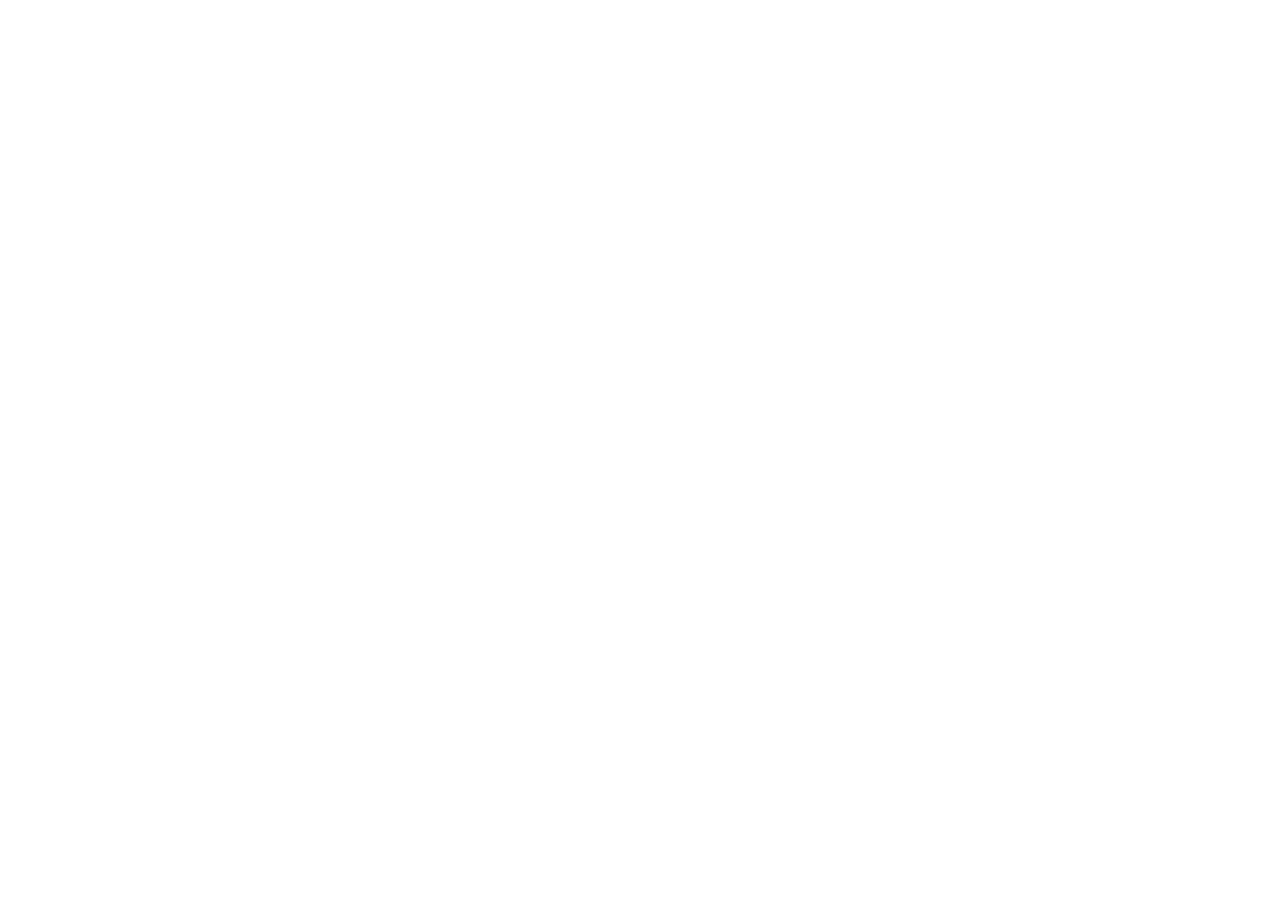
==== dining.html @ 5243d988 "Set up initial three-page structure and other folders" ====
<!DOCTYPE html>
<html lang="en">
<head>
    <meta charset="UTF-8">
    <meta name="viewport" content="width=device-width, initial-scale=1.0">
    <title>Dining</title>
</head>
<body>
    
</body>
</html>
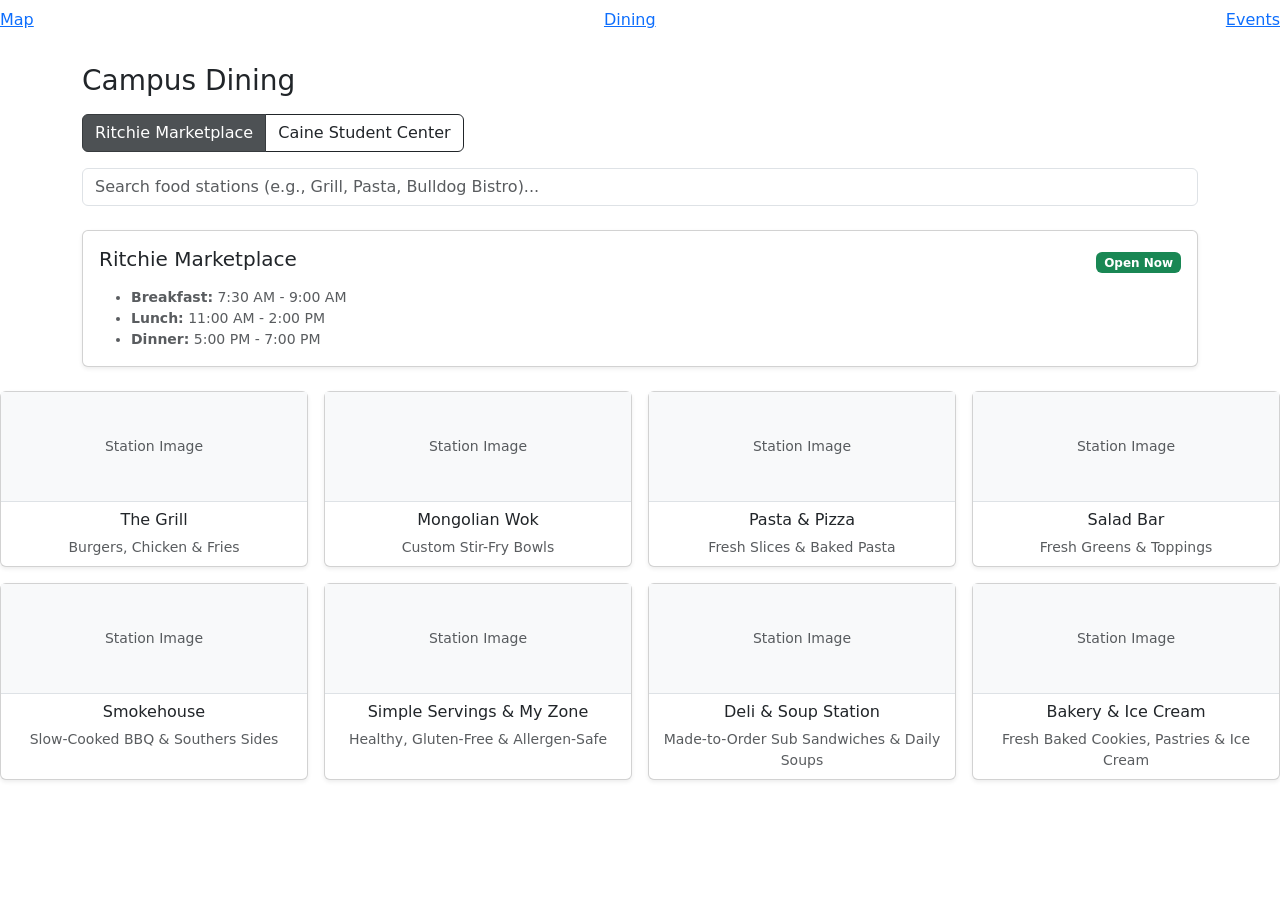
==== commit 861ae60c: "Add Bootstrap layouts and campus content for Map, Dining, and Events" ====
--- a/dining.html
+++ b/dining.html
@@ -3,9 +3,154 @@
 <head>
     <meta charset="UTF-8">
     <meta name="viewport" content="width=device-width, initial-scale=1.0">
-    <title>Dining</title>
+    <title>Events</title>
+    <link href="https://cdn.jsdelivr.net/npm/bootstrap@5.3.9/dist/css/bootstrap.min.css" rel="stylesheet" integrity="sha384-yEPZ7jP9S0QKiUQ0m3jjsO4ProIW7wvR9gXkI7JOGa2XVsw53Yke2bsdkBbjmmiX" crossorigin="anonymous">
+    <!--Link to CSS folder-->
+    <link rel="stylesheet" href="css/style.css">
 </head>
 <body>
-    
+    <!--nav to other pages-->
+    <header>
+        <nav class="navbar">
+            <a href="index.html">Map</a>
+            <a href="dining.html">Dining</a>
+            <a href="events.html">Events</a>
+        </nav>
+    </header>
+
+    <main>
+        <div class="container my-4">
+            <!--Page Title & Dining Hall Toggle Buttons-->
+            <section class="mb-4">
+                <h1 class="h3 mb-3">Campus Dining</h1>
+                <div class="btn-group mb-3" role="group" aria-label="Dining Hall Switcher">
+                    <button type="button" class="btn btn-dark active" id="ritchieBtn">Ritchie Marketplace</button>
+                    <button type="button" class="btn btn-outline-dark" id="caineBtn">Caine Student Center</button>
+                </div>
+                <!--Search Stations / Food-->
+                <input type="text" id="searchInput" class="form-control" placeholder="Search food stations (e.g., Grill, Pasta, Bulldog Bistro)...">
+            </section>
+            <!--Hours of Operation Card-->
+            <section class="mb-4">
+                <div class="card shadow-sm">
+                    <div class="card-body">
+                        <div class="d-flex justify-content-between align-items-center mb-2">
+                        <h2 class="h5 card-title">Ritchie Marketplace</h2>
+                                <span class="badge bg-success">Open Now</span>
+                            </div>
+                            <ul class="list-unstyle mb-0 small text-muted" id="diningHours">
+                                <li><strong>Breakfast:</strong> 7:30 AM - 9:00 AM</li>
+                                <li><strong>Lunch:</strong> 11:00 AM - 2:00 PM</li>
+                                <li><strong>Dinner:</strong> 5:00 PM - 7:00 PM</li>
+                            </ul>  
+                        </div>
+                    </div>
+                </div>
+            </section>
+            <!--Food Stations Grid-->
+            <section class="row g-3">
+                <!--Station 1: The Grill-->
+                <div class="col-6 col-md-3 campus-card">
+                    <div class="card h-100 shadow-sm text-center">
+                        <div class="bg-light border-bottom d-flex align-items-center justify-content-center" style="height: 110px;">
+                            <span class="text-muted small">Station Image</span>
+                        </div>
+                        <div class="card-body p-2">
+                            <h3 class="h6 card-title md-1">The Grill</h3>
+                            <p class="card-text text-muted small">Burgers, Chicken & Fries</p>
+                        </div>
+                    </div>
+                </div>
+                <!--Station 2: Mongolian Wok-->
+                <div class="col-6 col-md-3 campus-card">
+                    <div class="card h-100 shadow-sm text-center">
+                        <div class="bg-light border-bottom d-flex align-items-center justify-content-center" style="height: 110px;">
+                            <dpsn class="text-muted small">Station Image</dpsn>
+                        </div>
+                        <div class="card-body p-2">
+                            <h3 class="h6 card-title md-1">Mongolian Wok</h3>
+                            <p class="card-text text-muted small">Custom Stir-Fry Bowls</p>
+                        </div>
+                    </div>
+                </div>
+                <!--Station 3: Pasta & Pizza-->
+                <div class="col-6 col-md-3 campus-card">
+                    <div class="card h-100 shadow-sm text-center">
+                        <div class="bg-light border-bottom d-flex align-items-center justify-content-center" style="height: 110px;">
+                            <dpsn class="text-muted small">Station Image</dpsn>
+                        </div>
+                        <div class="card-body p-2">
+                            <h3 class="h6 card-title md-1">Pasta & Pizza</h3>
+                            <p class="card-text text-muted small">Fresh Slices & Baked Pasta</p>
+                        </div>
+                    </div>
+                </div>
+                <!--Station 4: Salad Bar-->
+                <div class="col-6 col-md-3 campus-card">
+                    <div class="card h-100 shadow-sm text-center">
+                        <div class="bg-light border-bottom d-flex align-items-center justify-content-center" style="height: 110px;">
+                            <dpsn class="text-muted small">Station Image</dpsn>
+                        </div>
+                        <div class="card-body p-2">
+                            <h3 class="h6 card-title md-1">Salad Bar</h3>
+                            <p class="card-text text-muted small">Fresh Greens & Toppings</p>
+                        </div>
+                    </div>
+                </div>
+                <!--Station 5: Smokehouse (BBQ)-->
+                <div class="col-6 col-md-3 campus-card">
+                    <div class="card h-100 shadow-sm text-center">
+                        <div class="bg-light border-bottom d-flex align-items-center justify-content-center" style="height: 110px;">
+                            <dpsn class="text-muted small">Station Image</dpsn>
+                        </div>
+                        <div class="card-body p-2">
+                            <h3 class="h6 card-title md-1">Smokehouse</h3>
+                            <p class="card-text text-muted small">Slow-Cooked BBQ & Southers Sides</p>
+                        </div>
+                    </div>
+                </div>
+                <!--Station 6: Simple Servings / My Zone (Healthy & Allergen-Freindly)-->
+                <div class="col-6 col-md-3 campus-card">
+                    <div class="card h-100 shadow-sm text-center">
+                        <div class="bg-light border-bottom d-flex align-items-center justify-content-center" style="height: 110px;">
+                            <dpsn class="text-muted small">Station Image</dpsn>
+                        </div>
+                        <div class="card-body p-2">
+                            <h3 class="h6 card-title md-1">Simple Servings & My Zone</h3>
+                            <p class="card-text text-muted small">Healthy, Gluten-Free & Allergen-Safe</p>
+                        </div>
+                    </div>
+                </div>
+                <!--Station 7: Deli & Soup Bar-->
+                <div class="col-6 col-md-3 campus-card">
+                    <div class="card h-100 shadow-sm text-center">
+                        <div class="bg-light border-bottom d-flex align-items-center justify-content-center" style="height: 110px;">
+                            <dpsn class="text-muted small">Station Image</dpsn>
+                        </div>
+                        <div class="card-body p-2">
+                            <h3 class="h6 card-title md-1">Deli & Soup Station</h3>
+                            <p class="card-text text-muted small">Made-to-Order Sub Sandwiches & Daily Soups</p>
+                        </div>
+                    </div>
+                </div>
+                <!--Station 8: Dessert & Ice Cream-->
+                <div class="col-6 col-md-3 campus-card">
+                    <div class="card h-100 shadow-sm text-center">
+                        <div class="bg-light border-bottom d-flex align-items-center justify-content-center" style="height: 110px;">
+                            <dpsn class="text-muted small">Station Image</dpsn>
+                        </div>
+                        <div class="card-body p-2">
+                            <h3 class="h6 card-title md-1">Bakery & Ice Cream</h3>
+                            <p class="card-text text-muted small">Fresh Baked Cookies, Pastries & Ice Cream</p>
+                        </div>
+                    </div>
+                </div>
+            </section>
+        </div>
+    </main>
+
+    <script src="https://cdn.jsdelivr.net/npm/bootstrap@5.3.9/dist/js/bootstrap.bundle.min.js" integrity="sha384-WyOxWvTyr1QaMPfiPJSv76iReVthorl5uWlFtZPyK0IEB0hGzo9y5Bp9mYanr8Bu" crossorigin="anonymous"></script>
+    <!-- Link to JS folder-->
+     <script src="js/script.js"></script>
 </body>
 </html>
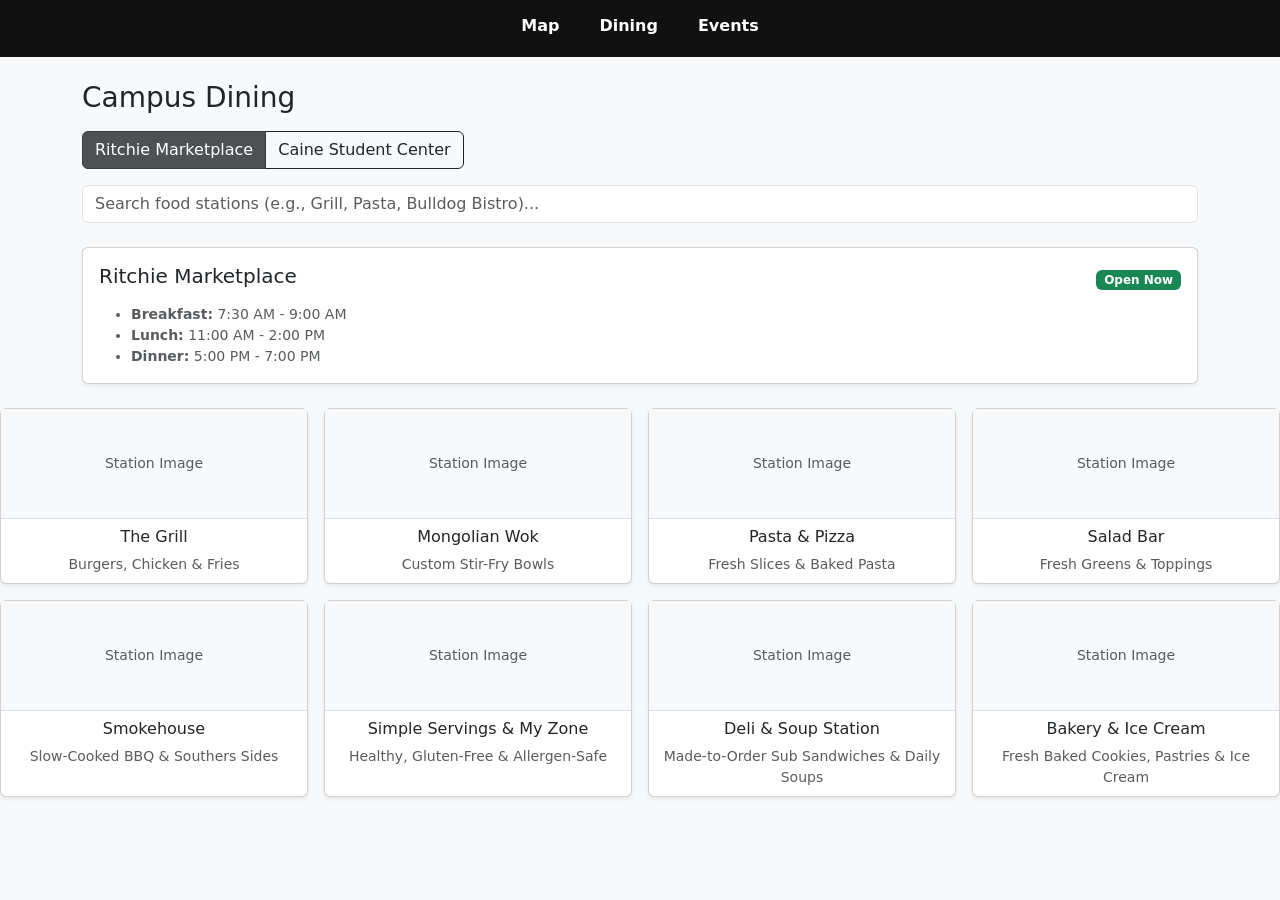
==== commit 274cfdde: "Add event-driven JS for search, event saving, caine dining switcher, and API setup" ====
--- a/dining.html
+++ b/dining.html
@@ -145,6 +145,54 @@
                         </div>
                     </div>
                 </div>
+                <!--Caine Station 1: Bulldog Bistro-->
+                <div class="col-6 col-md-3 campus-card" data-hall="caine" style="display: none;">
+                    <div class="card h-100 shadow-sm text-center">
+                        <div class="bg-light border-bottom d-flex align-items-center justify-content-center" style="height: 110px;">
+                            <span class="text-muted small">Station Image</span>
+                        </div>
+                        <div class="card-body p-2">
+                            <h3 class="h6 card-title mb-1">Bulldog Bistro</h3>
+                            <p class="card-text text-muted small">Burgers, Tenders, Wraps & Late Night Grill</p>
+                            </div>
+                        </div>
+                    </div>
+                <!-- Caine Station 2: Beanz Coffee -->
+                <div class="col-6 col-md-3 campus-card" data-hall="caine" style="display: none;">
+                    <div class="card h-100 shadow-sm text-center">
+                        <div class="bg-light border-bottom d-flex align-items-center justify-content-center" style="height: 110px;">
+                        <span class="text-muted small">Station Image</span>
+                        </div>
+                        <div class="card-body p-2">
+                        <h3 class="h6 card-title mb-1">Beanz Coffee & Wi-Fi Cafe</h3>
+                        <p class="card-text text-muted small">Espresso, Iced Lattes, Smoothies & Muffins</p>
+                        </div>
+                    </div>
+                </div>
+                <!-- Caine Station 3: Paws 'N Go Market -->
+                <div class="col-6 col-md-3 campus-card" data-hall="caine" style="display: none;">
+                    <div class="card h-100 shadow-sm text-center">
+                        <div class="bg-light border-bottom d-flex align-items-center justify-content-center" style="height: 110px;">
+                        <span class="text-muted small">Station Image</span>
+                        </div>
+                        <div class="card-body p-2">
+                        <h3 class="h6 card-title mb-1">Paws 'N Go Market</h3>
+                        <p class="card-text text-muted small">24/7 Grab-and-Go Snacks, Drinks & Essentials</p>
+                        </div>
+                    </div>
+                </div>
+                <!-- Caine Station 4: Sub & Salad / Pizza -->
+                <div class="col-6 col-md-3 campus-card" data-hall="caine" style="display: none;">
+                    <div class="card h-100 shadow-sm text-center">
+                        <div class="bg-light border-bottom d-flex align-items-center justify-content-center" style="height: 110px;">
+                        <span class="text-muted small">Station Image</span>
+                        </div>
+                        <div class="card-body p-2">
+                        <h3 class="h6 card-title mb-1">Caine Express</h3>
+                        <p class="card-text text-muted small">Personal Pizzas, Quesadillas & Fresh Salads</p>
+                        </div>
+                    </div>
+                </div>
             </section>
         </div>
     </main>
--- a/css/style.css
+++ b/css/style.css
@@ -0,0 +1,39 @@
+/* Global body styling */
+body {
+  background-color: #f8f9fa;
+  font-family: system-ui, -apple-system, sans-serif;
+}
+
+/* Adrian College black & gold navigation bar */
+.navbar {
+  background-color: #111111;
+  padding: 0.85rem 1.5rem;
+  display: flex;
+  justify-content: center;
+  gap: 2.5rem;
+}
+
+/* Nav link styling */
+.navbar a {
+  color: #ffffff;
+  text-decoration: none;
+  font-weight: 600;
+  padding-bottom: 4px;
+  border-bottom: 2px solid transparent;
+  transition: 0.2s ease;
+}
+
+/* Gold highlight on hover */
+.navbar a:hover {
+  color: #ffc72c;
+  border-bottom-color: #ffc72c;
+}
+
+/* Card hover lift effect */
+.card {
+  transition: transform 0.15s ease;
+}
+
+.card:hover {
+  transform: translateY(-2px);
+}
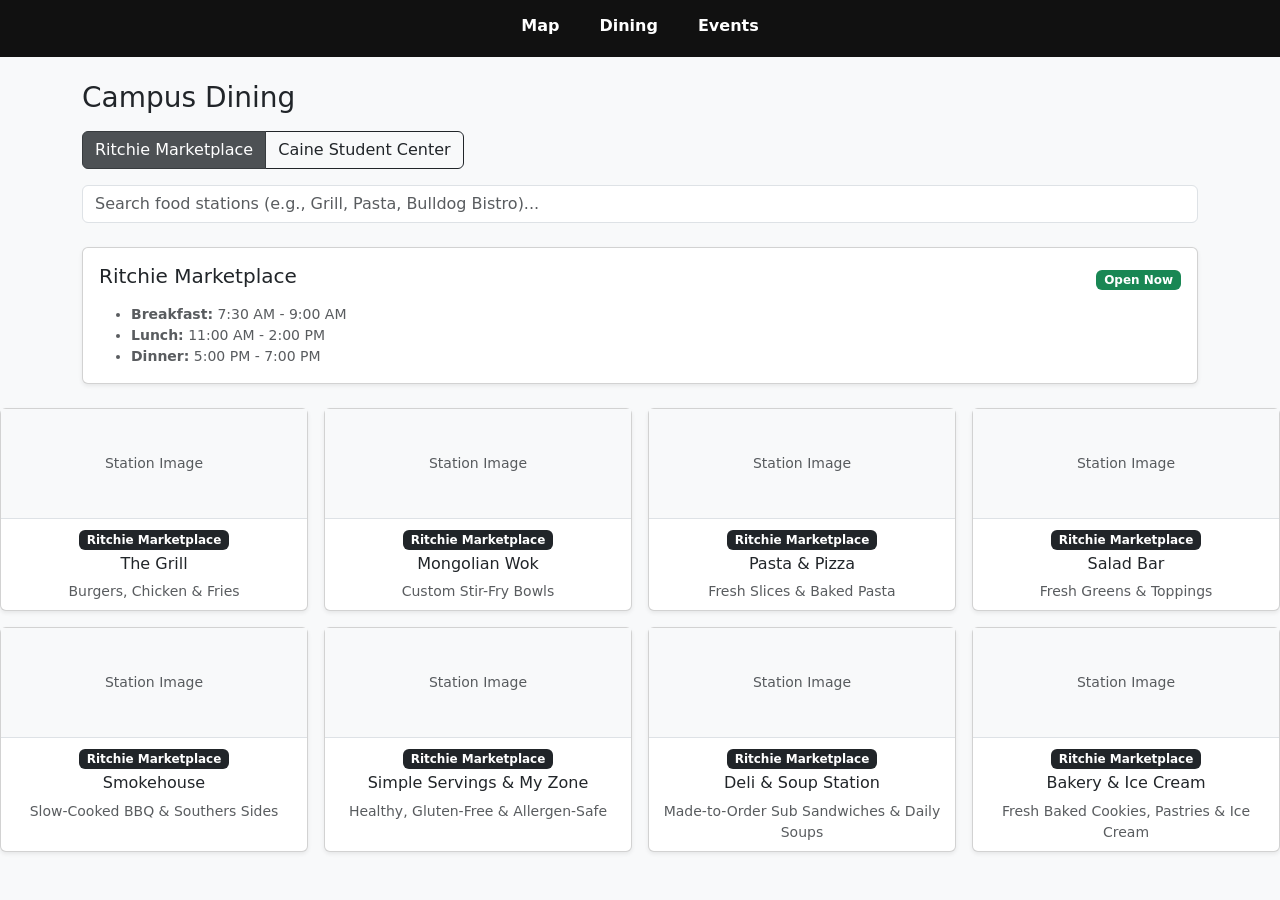
==== commit db43dd1d: "Add full Adrian College building directory, live open/closed badges, and expandable hours toggle" ====
--- a/dining.html
+++ b/dining.html
@@ -56,6 +56,7 @@
                             <span class="text-muted small">Station Image</span>
                         </div>
                         <div class="card-body p-2">
+                            <span class="badge bg-dark mb-1">Ritchie Marketplace</span>
                             <h3 class="h6 card-title md-1">The Grill</h3>
                             <p class="card-text text-muted small">Burgers, Chicken & Fries</p>
                         </div>
@@ -68,6 +69,7 @@
                             <dpsn class="text-muted small">Station Image</dpsn>
                         </div>
                         <div class="card-body p-2">
+                            <span class="badge bg-dark mb-1">Ritchie Marketplace</span>
                             <h3 class="h6 card-title md-1">Mongolian Wok</h3>
                             <p class="card-text text-muted small">Custom Stir-Fry Bowls</p>
                         </div>
@@ -80,6 +82,7 @@
                             <dpsn class="text-muted small">Station Image</dpsn>
                         </div>
                         <div class="card-body p-2">
+                            <span class="badge bg-dark mb-1">Ritchie Marketplace</span>
                             <h3 class="h6 card-title md-1">Pasta & Pizza</h3>
                             <p class="card-text text-muted small">Fresh Slices & Baked Pasta</p>
                         </div>
@@ -92,6 +95,7 @@
                             <dpsn class="text-muted small">Station Image</dpsn>
                         </div>
                         <div class="card-body p-2">
+                            <span class="badge bg-dark mb-1">Ritchie Marketplace</span>
                             <h3 class="h6 card-title md-1">Salad Bar</h3>
                             <p class="card-text text-muted small">Fresh Greens & Toppings</p>
                         </div>
@@ -104,6 +108,7 @@
                             <dpsn class="text-muted small">Station Image</dpsn>
                         </div>
                         <div class="card-body p-2">
+                            <span class="badge bg-dark mb-1">Ritchie Marketplace</span>
                             <h3 class="h6 card-title md-1">Smokehouse</h3>
                             <p class="card-text text-muted small">Slow-Cooked BBQ & Southers Sides</p>
                         </div>
@@ -116,6 +121,7 @@
                             <dpsn class="text-muted small">Station Image</dpsn>
                         </div>
                         <div class="card-body p-2">
+                            <span class="badge bg-dark mb-1">Ritchie Marketplace</span>
                             <h3 class="h6 card-title md-1">Simple Servings & My Zone</h3>
                             <p class="card-text text-muted small">Healthy, Gluten-Free & Allergen-Safe</p>
                         </div>
@@ -128,6 +134,7 @@
                             <dpsn class="text-muted small">Station Image</dpsn>
                         </div>
                         <div class="card-body p-2">
+                            <span class="badge bg-dark mb-1">Ritchie Marketplace</span>
                             <h3 class="h6 card-title md-1">Deli & Soup Station</h3>
                             <p class="card-text text-muted small">Made-to-Order Sub Sandwiches & Daily Soups</p>
                         </div>
@@ -140,6 +147,7 @@
                             <dpsn class="text-muted small">Station Image</dpsn>
                         </div>
                         <div class="card-body p-2">
+                            <span class="badge bg-dark mb-1">Ritchie Marketplace</span>
                             <h3 class="h6 card-title md-1">Bakery & Ice Cream</h3>
                             <p class="card-text text-muted small">Fresh Baked Cookies, Pastries & Ice Cream</p>
                         </div>
@@ -152,6 +160,7 @@
                             <span class="text-muted small">Station Image</span>
                         </div>
                         <div class="card-body p-2">
+                            <span class="badge bg-warning text-dark mb-1">Caine Student Center</span>
                             <h3 class="h6 card-title mb-1">Bulldog Bistro</h3>
                             <p class="card-text text-muted small">Burgers, Tenders, Wraps & Late Night Grill</p>
                             </div>
@@ -164,8 +173,9 @@
                         <span class="text-muted small">Station Image</span>
                         </div>
                         <div class="card-body p-2">
-                        <h3 class="h6 card-title mb-1">Beanz Coffee & Wi-Fi Cafe</h3>
-                        <p class="card-text text-muted small">Espresso, Iced Lattes, Smoothies & Muffins</p>
+                            <span class="badge bg-warning text-dark mb-1">Caine Student Center</span>
+                            <h3 class="h6 card-title mb-1">Beanz Coffee & Wi-Fi Cafe</h3>
+                            <p class="card-text text-muted small">Espresso, Iced Lattes, Smoothies & Muffins</p>
                         </div>
                     </div>
                 </div>
@@ -176,8 +186,9 @@
                         <span class="text-muted small">Station Image</span>
                         </div>
                         <div class="card-body p-2">
-                        <h3 class="h6 card-title mb-1">Paws 'N Go Market</h3>
-                        <p class="card-text text-muted small">24/7 Grab-and-Go Snacks, Drinks & Essentials</p>
+                            <span class="badge bg-warning text-dark mb-1">Caine Student Center</span>
+                            <h3 class="h6 card-title mb-1">Paws 'N Go Market</h3>
+                            <p class="card-text text-muted small">24/7 Grab-and-Go Snacks, Drinks & Essentials</p>
                         </div>
                     </div>
                 </div>
@@ -188,8 +199,9 @@
                         <span class="text-muted small">Station Image</span>
                         </div>
                         <div class="card-body p-2">
-                        <h3 class="h6 card-title mb-1">Caine Express</h3>
-                        <p class="card-text text-muted small">Personal Pizzas, Quesadillas & Fresh Salads</p>
+                            <span class="badge bg-warning text-dark mb-1">Caine Student Center</span>
+                            <h3 class="h6 card-title mb-1">Caine Express</h3>
+                            <p class="card-text text-muted small">Personal Pizzas, Quesadillas & Fresh Salads</p>
                         </div>
                     </div>
                 </div>
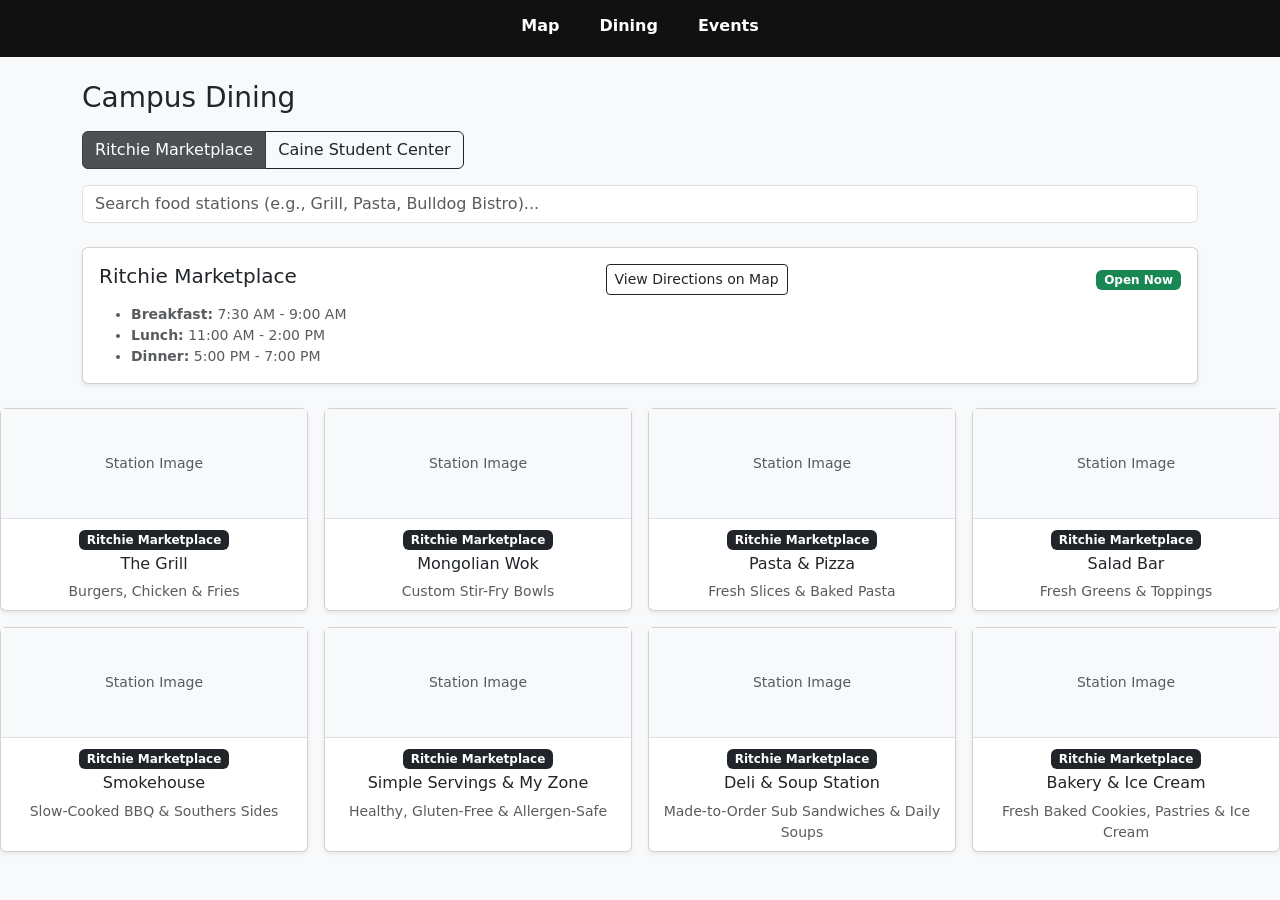
==== commit 403543c4: "card layout updates, dining directions, and map card hours toggle" ====
--- a/dining.html
+++ b/dining.html
@@ -36,6 +36,7 @@
                     <div class="card-body">
                         <div class="d-flex justify-content-between align-items-center mb-2">
                         <h2 class="h5 card-title">Ritchie Marketplace</h2>
+                            <a href="index.html" class="btn btn-outline-dark btn-sm" id="diningDirectionsBtn">View Directions on Map</a>
                                 <span class="badge bg-success">Open Now</span>
                             </div>
                             <ul class="list-unstyle mb-0 small text-muted" id="diningHours">
